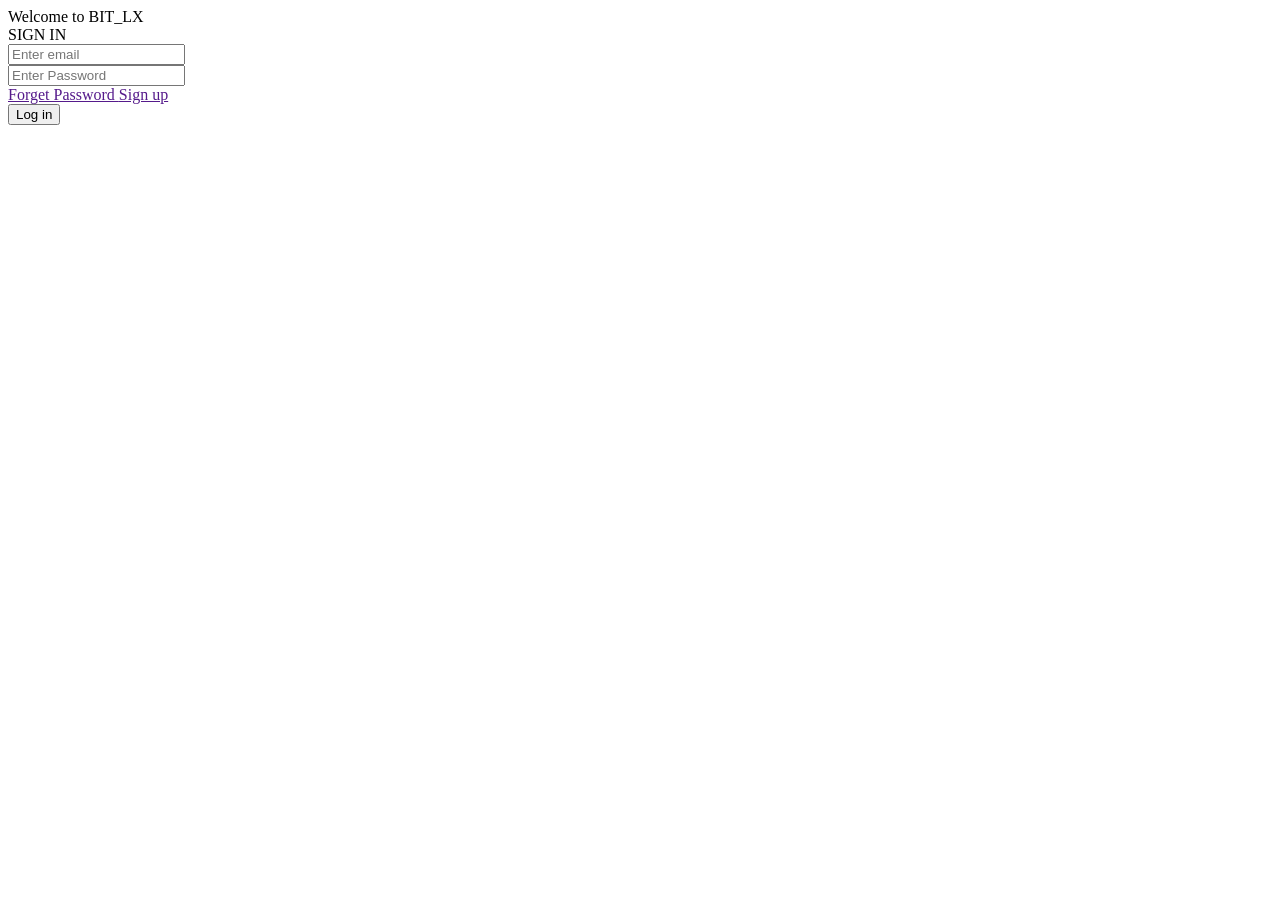
==== signin/signIn.html @ 97d1110f "Update signIn.html" ====
<!DOCTYPE html>
<html lang="en">
<head>
    <meta charset="UTF-8">
    <meta name="viewport" content="width=device-width, initial-scale=1.0">
    <title>Sign-In-page</title>
    <link rel="stylesheet" href="signin/signIn.css">

    <style>
    @import url('https://fonts.googleapis.com/css2?family=Roboto:ital,wght@0,100..900;1,100..900&display=swap');
    </style>
<body>

    <div class="hack-box">

    </div>

    <div class="sign-in">
        <div class="welcome">
            Welcome to BIT_LX
        </div>
        <div class="sign-in-bar">
            SIGN IN
        </div>
        <div class="sign-in-id-div">
            <input id="sign-in-id" type="text" placeholder="Enter email" >
        </div>

        <div class="password-id-div">
            <input id="password-id" type="text" placeholder="Enter Password">
        </div>

        <div class="password-manager">
            <a id="forget-password" class="password-manager-link" href="">
                Forget Password
            </a>
            <a id="sign-up-id"  class="password-manager-link" href="">
                Sign up
            </a>
        </div>

        <button class="login">
            Log in
        </button>


    </div>

    <script>
        const grid = document.querySelector(".hack-box");
        for (let i = 0; i < 2000; i++) {
            const div = document.createElement("div");
            div.classList.add("box");
            grid.appendChild(div);
        }
    </script>

</body>
</html>
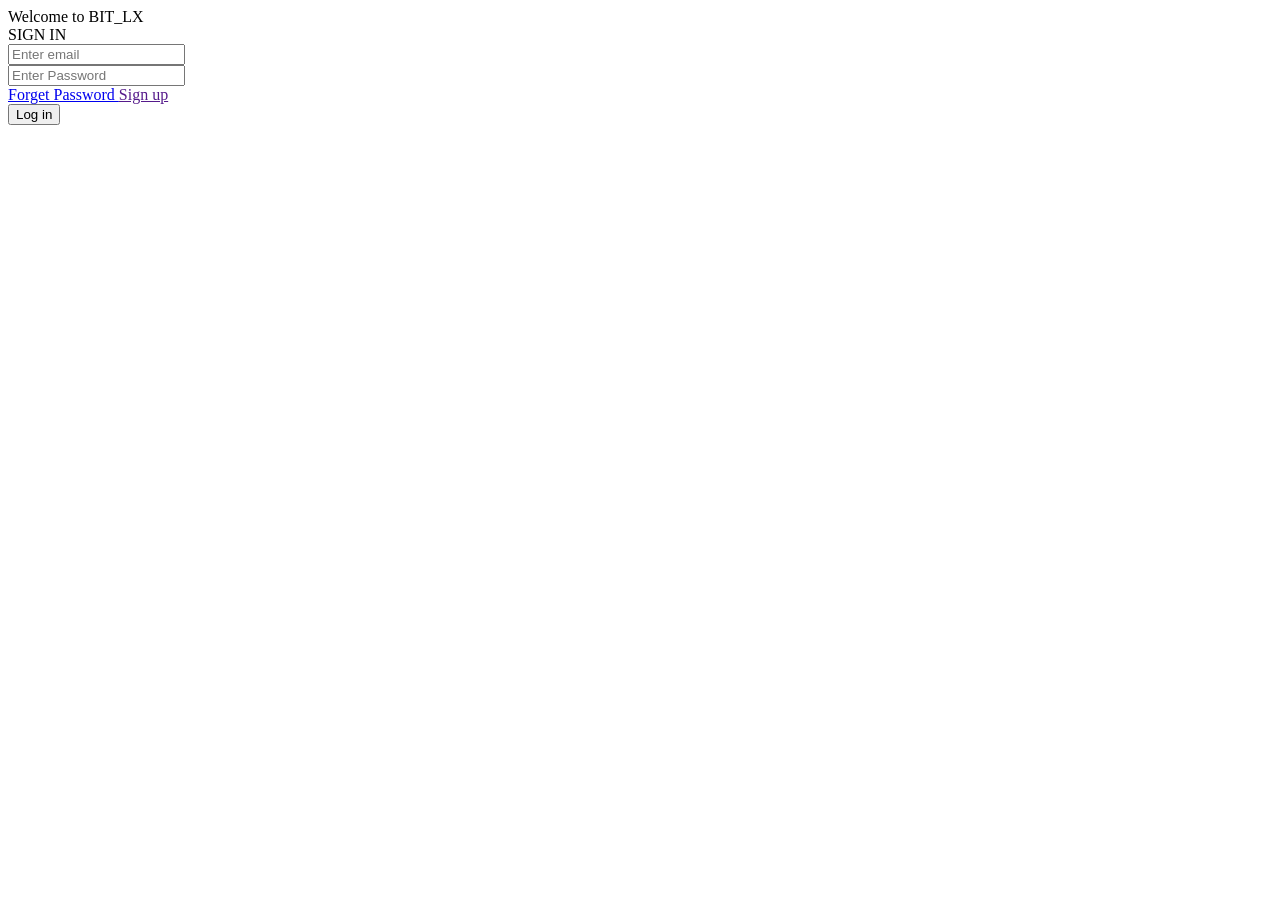
==== commit c9f04aa1: "Update signIn.html" ====
--- a/signin/signIn.html
+++ b/signin/signIn.html
@@ -4,7 +4,7 @@
     <meta charset="UTF-8">
     <meta name="viewport" content="width=device-width, initial-scale=1.0">
     <title>Sign-In-page</title>
-    <link rel="stylesheet" href="signin/signIn.css">
+    <link rel="stylesheet" href="signin.css">
 
     <style>
     @import url('https://fonts.googleapis.com/css2?family=Roboto:ital,wght@0,100..900;1,100..900&display=swap');
@@ -31,7 +31,7 @@
         </div>
 
         <div class="password-manager">
-            <a id="forget-password" class="password-manager-link" href="">
+            <a id="forget-password" class="password-manager-link" href="forgetPassword.html">
                 Forget Password
             </a>
             <a id="sign-up-id"  class="password-manager-link" href="">
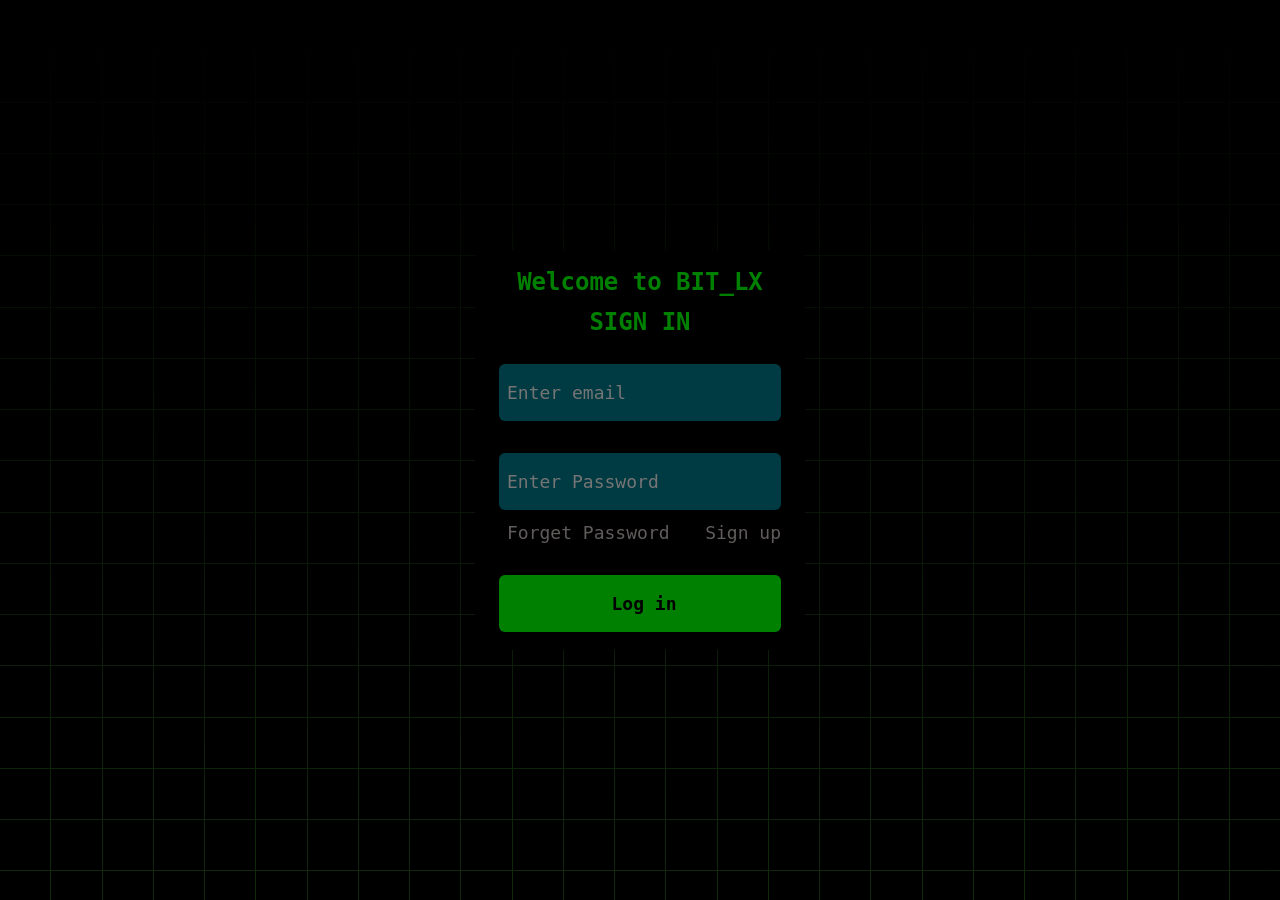
==== commit c658ad09: "Update signIn.html" ====
--- a/signin/signIn.html
+++ b/signin/signIn.html
@@ -4,7 +4,9 @@
     <meta charset="UTF-8">
     <meta name="viewport" content="width=device-width, initial-scale=1.0">
     <title>Sign-In-page</title>
-    <link rel="stylesheet" href="signin.css">
+    <link rel="stylesheet" href="signIn.css">
+
+    <link rel="icon" type="image/png" href="1 - Copy23.png">
 
     <style>
     @import url('https://fonts.googleapis.com/css2?family=Roboto:ital,wght@0,100..900;1,100..900&display=swap');
@@ -34,7 +36,7 @@
             <a id="forget-password" class="password-manager-link" href="forgetPassword.html">
                 Forget Password
             </a>
-            <a id="sign-up-id"  class="password-manager-link" href="">
+            <a id="sign-up-id"  class="password-manager-link" href="signUp.html">
                 Sign up
             </a>
         </div>
--- a/signin/signIn.css
+++ b/signin/signIn.css
@@ -0,0 +1,172 @@
+body{
+    background-color: black;
+    padding: 0px;
+    margin: 0px;
+    display: flex;
+    flex-direction: row;
+    justify-content: center;
+    align-items: center;
+    vertical-align: middle;
+    height: 100vh;
+    font-family: 'Share Tech Mono', monospace;
+}
+.sign-in-bar{
+    font-family: 'Share Tech Mono', monospace;
+    font-size: 24px;
+    font-weight: 800;
+    color: green;
+    margin-bottom: 28px;
+}
+.sign-in{
+    height: 400px;
+    display: flex;
+    flex-direction: column;
+    justify-content: center;
+    align-items: center;
+    background-color: #000000;
+    padding: 24px;
+    padding-bottom: 0px;
+    padding-top: 0px;
+    z-index: 10;
+    border-radius: 6px;
+    transition: box-shadow 0.3s ease , transform 0.3s ease;
+}
+.sign-in:hover{
+    box-shadow: 0px 0px 24px #044733;
+    transform: translateY(-5px);
+}
+.welcome{
+    font-size: 24px;
+    font-family: 'Share Tech Mono', monospace;
+    font-weight: 800;
+    color: green;
+    margin-bottom: 12px;
+}
+.sign-in-id-div{
+    display: flex;
+    flex-direction: row;
+    justify-content: center;
+    align-items: center;
+}
+#sign-in-id{
+    background-color: #003a42;
+    border: none;
+    padding: 18px 42px 18px 8px;
+    font-size: 18px;
+    font-weight: 500;
+    margin-bottom: 32px;
+    border-radius: 6px;
+    font-family: 'Share Tech Mono', monospace;
+}
+#sign-in-id:hover{
+    border: 1px solid green;
+}
+.password-id-div{
+    display: flex;
+    flex-direction: row;
+    justify-content: center;
+    align-items: center;
+}
+#password-id{
+    background-color: #003a42;
+    border: none;
+    padding: 18px 42px 18px 8px;
+    font-size: 18px;
+    font-weight: 500;
+    border-radius: 6px;
+    margin-bottom: 12px;
+    font-family: 'Share Tech Mono', monospace;
+}
+#password-id:hover{
+    border: 1px solid green;
+}
+.password-manager{
+    display: flex;
+    flex-direction: row;
+    justify-content: space-between;
+    align-items: center;
+    width: 100%;
+    margin-bottom: 32px;
+}
+.password-manager-link{
+    text-decoration: none;
+    font-size: 18px;
+    color: rgb(97, 92, 92);
+    padding-left: 8px;
+}
+#forget-password{
+    transition: color 0.2s ease-in-out;
+}
+#forget-password:hover{
+    color: green;
+}
+#sign-up-id{
+    transition: color 0.2s ease-in-out;
+}
+#sign-up-id:hover{
+    color: green;
+}
+#sign-up{
+    padding-right: 4px;
+}
+.login{
+    background-color: green;
+    border: none;
+    padding: 18px 0px 18px 8px;
+    width: 100%;
+    border-radius: 6px;
+    font-size: 18px;
+    font-weight: 600;
+    transition: box-shadow 0.3s ease , transform 0.3s ease;
+    font-family: 'Share Tech Mono', monospace;
+}
+.login:hover{
+    box-shadow: 0px 0px 24px #539601;
+    transform: translateY(-5px);
+}
+.login:active{
+    box-shadow: 0px 0px 0px black;
+    transform: translateY(5px);
+}
+.hack-box{
+    position: fixed;
+    top: 0;
+    left: 0;
+
+    width: 100%;
+    height: 100%;
+    display: grid;
+
+    grid-template-columns: repeat(25, 1fr);
+    gap: 1px;
+    z-index: 0;
+
+    background-image: linear-gradient(
+        #000000,
+        #1a4511c0,
+        #2fff06,
+        #1a4511c0,
+        #000000
+    );
+
+    background-size: 100% 500%;
+    animation: flow 3s linear infinite;
+}
+@keyframes flow{
+    0%{
+        background-position: 0% 0%;
+    }
+    100%{
+        background-position: 100% 100%;
+    }
+}
+.box{
+    background-color: #000000;
+    aspect-ratio: 1/1;
+    transition: background-color 0.2s ease-in-out, box-shadow 2s ease-in-out;
+}
+.box:hover{
+    background-color: #00ff88;
+    box-shadow: 0 0 10px #00ff88, 0 0 20px #00ff88;
+    transition: 0s;
+}
